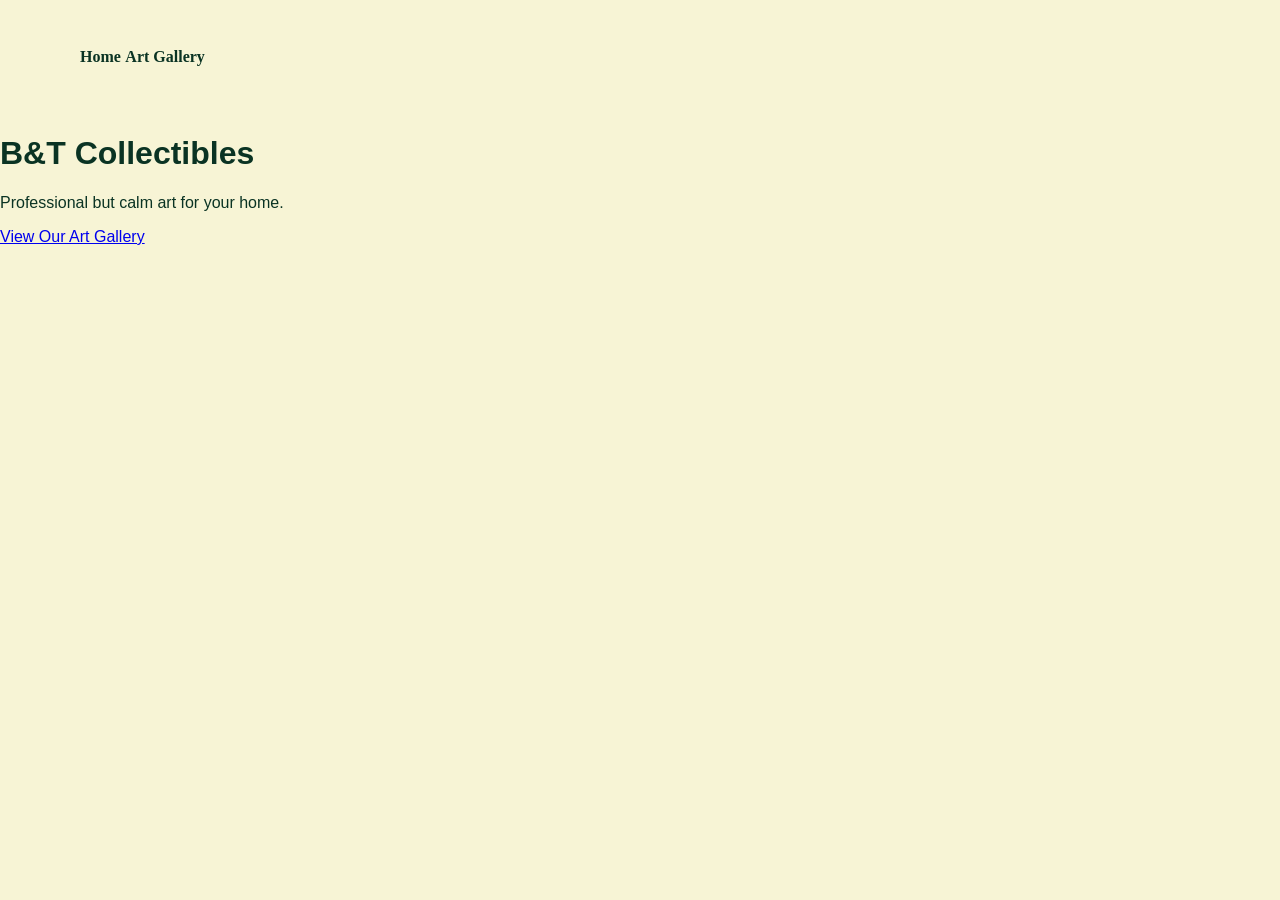
==== index.html @ da13b826 "Update index.html" ====
<!DOCTYPE html>
<html lang="en">
<head>
    <meta charset="UTF-8">
    <title>B&T Collectibles</title>
    <link rel="stylesheet" href="styles.css">
</head>
<body>
    <header>
        <nav>
            <a href="index.html">Home</a>
            <a href="art.html">Art Gallery</a>
        </nav>
    </header>
    <main>
        <h1>B&T Collectibles</h1>
        <p>Professional but calm art for your home.</p>
        <a href="art.html">View Our Art Gallery</a>
    </main>
</body>
</html>
---- styles.css ----
:root {
    --dark-green: #0A3323;
    --moss-green: #839958;
    --beige: #F7F4D5;
    --gold: #C5A059;
}

body { 
    background-color: var(--beige); 
    color: var(--dark-green); 
    font-family: 'Lato', sans-serif; 
    margin: 0; 
    padding: 0; 
    min-height: 100vh;
}

/* Header: Editorial Layout */
header { 
    display: grid; 
    grid-template-columns: 1fr auto 1fr; 
    align-items: center; 
    padding: 3rem 5rem; 
}

.header-left { justify-self: start; }
.header-right { justify-self: end; }

/* Logo Styling */
.logo { 
    font-family: 'Playfair Display', serif; 
    font-size: 2.5rem; 
    text-align: center; 
    line-height: 1.1;
    color: var(--dark-green);
}
.logo span { 
    font-size: 0.8rem; 
    letter-spacing: 6px; 
    color: var(--moss-green); 
    display: block; 
    text-transform: uppercase; 
    margin-top: 10px;
}

/* Nav Links */
header a { 
    color: var(--dark-green); 
    text-decoration: none; 
    font-weight: bold; 
    font-family: 'Playfair Display', serif;
    transition: color 0.3s;
}

.basket-link {
    color: var(--gold); 
    border-bottom: 2px solid var(--gold);
}

header a:hover { color: var(--moss-green); }

/* Card-Based Layout for Forms/Content */
.checkout-card {
    background: #ffffff;
    padding: 3rem;
    border: 1px solid var(--gold);
    border-radius: 8px;
    box-shadow: 0 10px 30px rgba(0,0,0,0.05);
    max-width: 500px;
    margin: 4rem auto;
    text-align: center;
}

input {
    display: block;
    width: 100%;
    padding: 1rem;
    margin-bottom: 1rem;
    border: 1px solid #ddd;
    border-radius: 4px;
    font-family: 'Lato', sans-serif;
    box-sizing: border-box;
}

button {
    width: 100%;
    padding: 1rem;
    background: var(--dark-green);
    color: var(--beige);
    border: none;
    cursor: pointer;
    font-weight: bold;
    text-transform: uppercase;
    transition: 0.3s;
}

button:hover { background: var(--moss-green); }
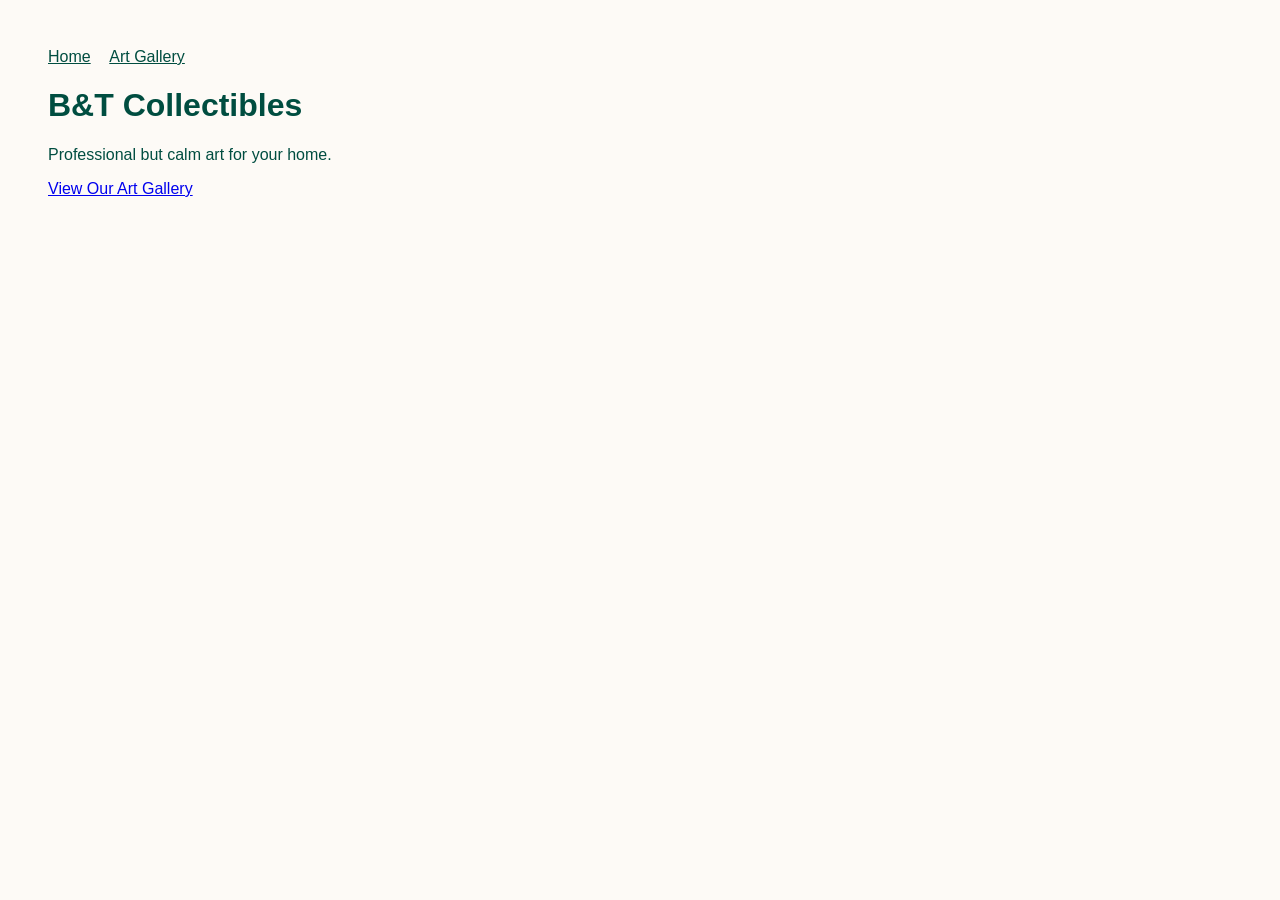
==== commit 74140262: "Update index.html" ====
--- a/index.html
+++ b/index.html
@@ -3,19 +3,18 @@
 <head>
     <meta charset="UTF-8">
     <title>B&T Collectibles</title>
-    <link rel="stylesheet" href="styles.css">
+    <style>
+        body { background-color: #fdfaf6; font-family: sans-serif; color: #004d40; padding: 40px; }
+        nav a { margin-right: 15px; color: #004d40; }
+    </style>
 </head>
 <body>
-    <header>
-        <nav>
-            <a href="index.html">Home</a>
-            <a href="art.html">Art Gallery</a>
-        </nav>
-    </header>
-    <main>
-        <h1>B&T Collectibles</h1>
-        <p>Professional but calm art for your home.</p>
-        <a href="art.html">View Our Art Gallery</a>
-    </main>
+    <nav>
+        <a href="index.html">Home</a>
+        <a href="art.html">Art Gallery</a>
+    </nav>
+    <h1>B&T Collectibles</h1>
+    <p>Professional but calm art for your home.</p>
+    <a href="art.html">View Our Art Gallery</a>
 </body>
 </html>
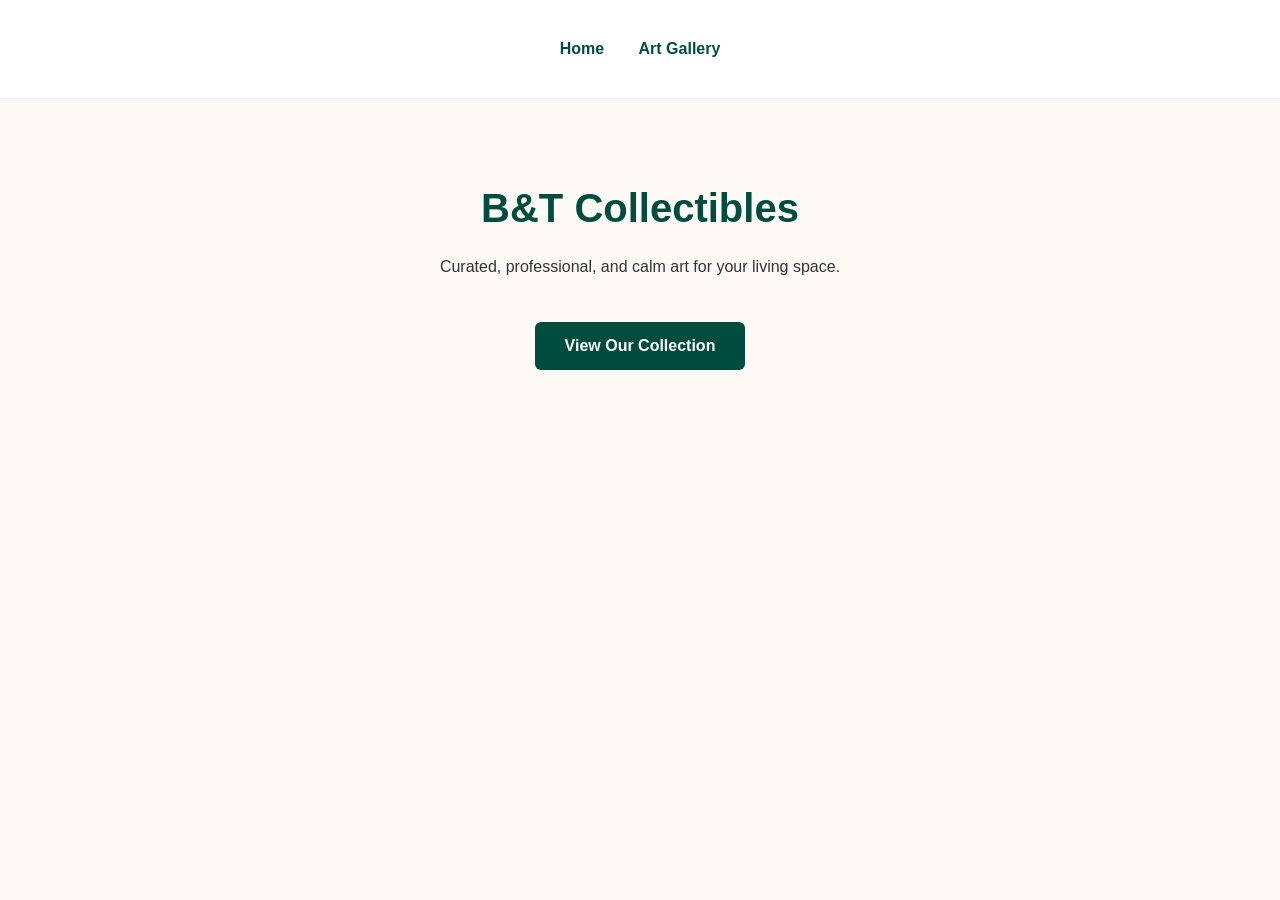
==== commit f40862c3: "Update index.html" ====
--- a/index.html
+++ b/index.html
@@ -2,19 +2,62 @@
 <html lang="en">
 <head>
     <meta charset="UTF-8">
-    <title>B&T Collectibles</title>
+    <title>B&T Collectibles | Professional Art</title>
     <style>
-        body { background-color: #fdfaf6; font-family: sans-serif; color: #004d40; padding: 40px; }
-        nav a { margin-right: 15px; color: #004d40; }
+        /* Shared professional aesthetic */
+        body { 
+            font-family: 'Segoe UI', Tahoma, Geneva, Verdana, sans-serif; 
+            background-color: #fdfaf6; 
+            color: #333; 
+            margin: 0; 
+            padding: 0; 
+            display: flex; 
+            flex-direction: column; 
+            align-items: center; 
+        }
+        header { 
+            width: 100%; 
+            padding: 40px 0; 
+            text-align: center; 
+            background-color: #ffffff;
+            border-bottom: 1px solid #eee;
+        }
+        nav a { 
+            margin: 0 15px; 
+            text-decoration: none; 
+            color: #004d40; 
+            font-weight: 600; 
+        }
+        main { 
+            max-width: 800px; 
+            text-align: center; 
+            padding: 60px 20px; 
+        }
+        h1 { color: #004d40; font-size: 2.5em; }
+        .cta-btn { 
+            display: inline-block; 
+            margin-top: 30px; 
+            padding: 15px 30px; 
+            background: #004d40; 
+            color: white; 
+            text-decoration: none; 
+            border-radius: 6px; 
+            font-weight: bold; 
+        }
     </style>
 </head>
 <body>
-    <nav>
-        <a href="index.html">Home</a>
-        <a href="art.html">Art Gallery</a>
-    </nav>
-    <h1>B&T Collectibles</h1>
-    <p>Professional but calm art for your home.</p>
-    <a href="art.html">View Our Art Gallery</a>
+    <header>
+        <nav>
+            <a href="index.html">Home</a>
+            <a href="art.html">Art Gallery</a>
+        </nav>
+    </header>
+    
+    <main>
+        <h1>B&T Collectibles</h1>
+        <p>Curated, professional, and calm art for your living space.</p>
+        <a href="art.html" class="cta-btn">View Our Collection</a>
+    </main>
 </body>
 </html>
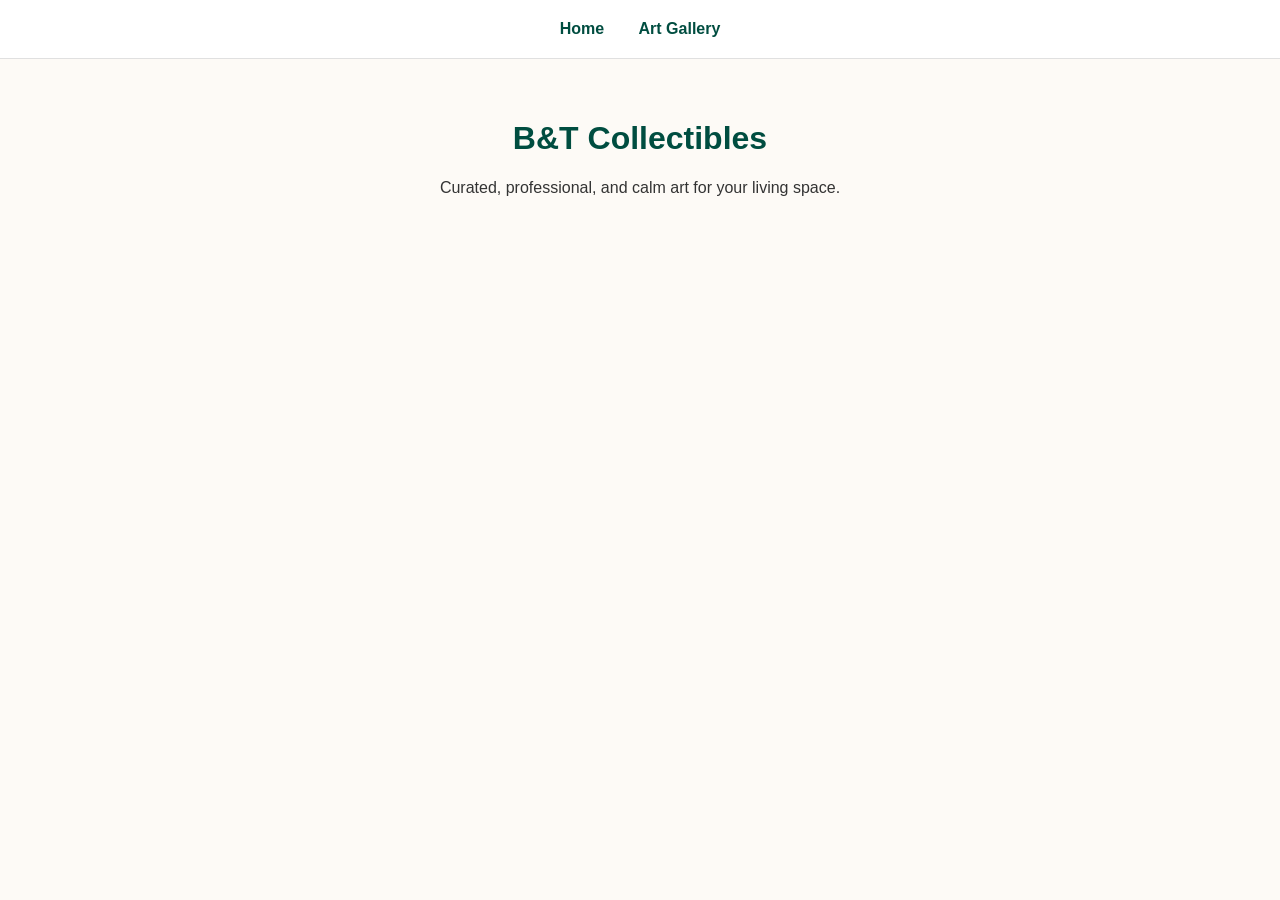
==== commit 556ee45b: "Update index.html" ====
--- a/index.html
+++ b/index.html
@@ -2,62 +2,25 @@
 <html lang="en">
 <head>
     <meta charset="UTF-8">
-    <title>B&T Collectibles | Professional Art</title>
+    <title>B&T Collectibles | Home</title>
     <style>
-        /* Shared professional aesthetic */
-        body { 
-            font-family: 'Segoe UI', Tahoma, Geneva, Verdana, sans-serif; 
-            background-color: #fdfaf6; 
-            color: #333; 
-            margin: 0; 
-            padding: 0; 
-            display: flex; 
-            flex-direction: column; 
-            align-items: center; 
-        }
-        header { 
-            width: 100%; 
-            padding: 40px 0; 
-            text-align: center; 
-            background-color: #ffffff;
-            border-bottom: 1px solid #eee;
-        }
-        nav a { 
-            margin: 0 15px; 
-            text-decoration: none; 
-            color: #004d40; 
-            font-weight: 600; 
-        }
-        main { 
-            max-width: 800px; 
-            text-align: center; 
-            padding: 60px 20px; 
-        }
-        h1 { color: #004d40; font-size: 2.5em; }
-        .cta-btn { 
-            display: inline-block; 
-            margin-top: 30px; 
-            padding: 15px 30px; 
-            background: #004d40; 
-            color: white; 
-            text-decoration: none; 
-            border-radius: 6px; 
-            font-weight: bold; 
-        }
+        body { font-family: 'Segoe UI', sans-serif; background-color: #fdfaf6; color: #333; margin: 0; display: flex; flex-direction: column; min-height: 100vh; }
+        header { background: #ffffff; padding: 20px; text-align: center; border-bottom: 1px solid #e0e0e0; }
+        .nav-links a { margin: 0 15px; text-decoration: none; color: #004d40; font-weight: 600; }
+        main { flex: 1; padding: 40px; text-align: center; }
+        h1 { color: #004d40; }
     </style>
 </head>
 <body>
     <header>
-        <nav>
+        <div class="nav-links">
             <a href="index.html">Home</a>
             <a href="art.html">Art Gallery</a>
-        </nav>
+        </div>
     </header>
-    
     <main>
         <h1>B&T Collectibles</h1>
         <p>Curated, professional, and calm art for your living space.</p>
-        <a href="art.html" class="cta-btn">View Our Collection</a>
     </main>
 </body>
 </html>
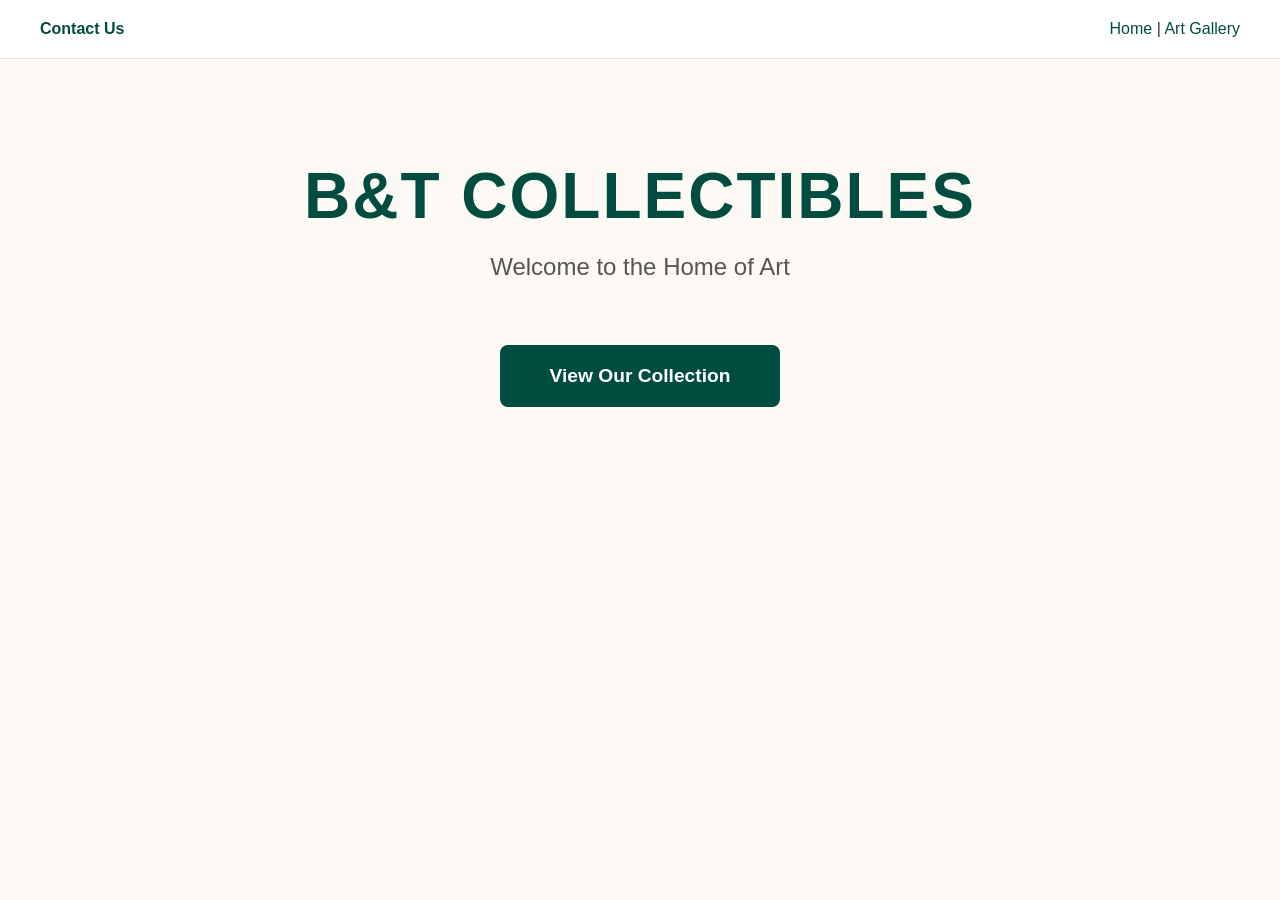
==== commit 1f9861c5: "Update index.html" ====
--- a/index.html
+++ b/index.html
@@ -2,25 +2,41 @@
 <html lang="en">
 <head>
     <meta charset="UTF-8">
-    <title>B&T Collectibles | Home</title>
+    <title>Home | B&T Collectibles</title>
     <style>
-        body { font-family: 'Segoe UI', sans-serif; background-color: #fdfaf6; color: #333; margin: 0; display: flex; flex-direction: column; min-height: 100vh; }
-        header { background: #ffffff; padding: 20px; text-align: center; border-bottom: 1px solid #e0e0e0; }
-        .nav-links a { margin: 0 15px; text-decoration: none; color: #004d40; font-weight: 600; }
-        main { flex: 1; padding: 40px; text-align: center; }
-        h1 { color: #004d40; }
+        body { font-family: 'Segoe UI', sans-serif; background-color: #fdfaf6; color: #333; margin: 0; padding: 0; }
+        
+        /* Top Navigation Area */
+        .top-bar { display: flex; justify-content: space-between; align-items: center; padding: 20px 40px; background: #ffffff; border-bottom: 1px solid #e0e0e0; }
+        .contact-info a { text-decoration: none; color: #004d40; font-weight: 600; }
+        
+        /* Grand Title Area */
+        .hero { text-align: center; padding: 100px 20px; }
+        .brand-name { font-size: 4em; color: #004d40; margin: 0; letter-spacing: 2px; text-transform: uppercase; }
+        .welcome-text { font-size: 1.5em; color: #555; margin-top: 20px; font-weight: 300; }
+        
+        /* Action Button */
+        .gallery-btn { display: inline-block; margin-top: 40px; padding: 20px 50px; background: #004d40; color: white; text-decoration: none; border-radius: 8px; font-size: 1.2em; font-weight: bold; transition: background 0.3s; }
+        .gallery-btn:hover { background: #00332a; }
     </style>
 </head>
 <body>
-    <header>
-        <div class="nav-links">
-            <a href="index.html">Home</a>
-            <a href="art.html">Art Gallery</a>
+
+    <div class="top-bar">
+        <div class="contact-info">
+            <a href="mailto:contact@btcollectibles.com">Contact Us</a>
         </div>
-    </header>
-    <main>
-        <h1>B&T Collectibles</h1>
-        <p>Curated, professional, and calm art for your living space.</p>
+        <div>
+            <a href="index.html" style="text-decoration: none; color: #004d40;">Home</a> | 
+            <a href="art.html" style="text-decoration: none; color: #004d40;">Art Gallery</a>
+        </div>
+    </div>
+
+    <main class="hero">
+        <h1 class="brand-name">B&T Collectibles</h1>
+        <p class="welcome-text">Welcome to the Home of Art</p>
+        <a href="art.html" class="gallery-btn">View Our Collection</a>
     </main>
+
 </body>
 </html>
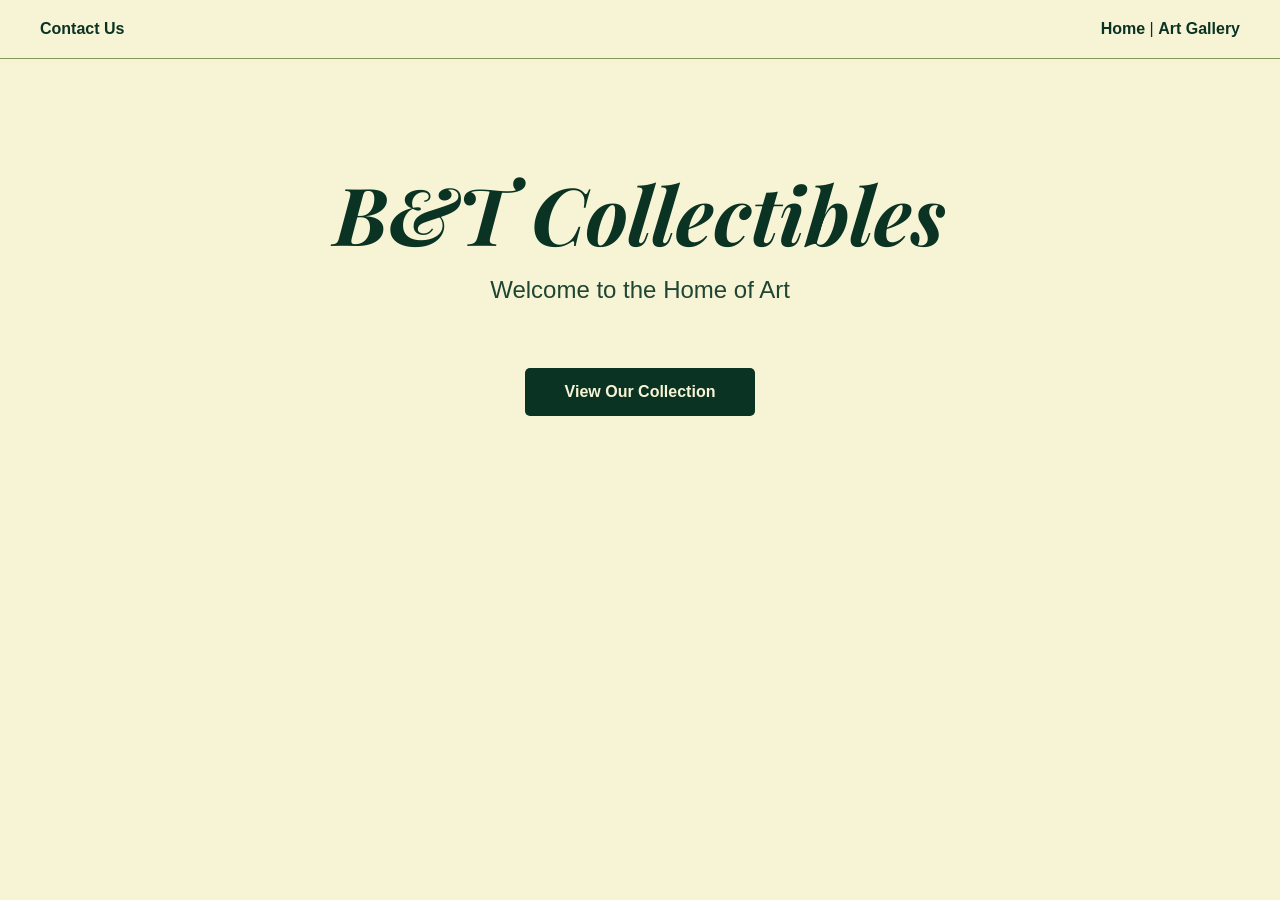
==== commit b9d6e614: "Update index.html" ====
--- a/index.html
+++ b/index.html
@@ -3,32 +3,59 @@
 <head>
     <meta charset="UTF-8">
     <title>Home | B&T Collectibles</title>
+    <!-- Importing a grand calligraphic font from Google Fonts -->
+    <link href="https://fonts.googleapis.com/css2?family=Playfair+Display:ital,wght@1,700&display=swap" rel="stylesheet">
     <style>
-        body { font-family: 'Segoe UI', sans-serif; background-color: #fdfaf6; color: #333; margin: 0; padding: 0; }
+        body { 
+            /* Applying Beige background from colour scheme.jpg */
+            background-color: #F7F4D5; 
+            color: #0A3323; 
+            font-family: 'Segoe UI', sans-serif; 
+            margin: 0; 
+            padding: 0; 
+        }
         
-        /* Top Navigation Area */
-        .top-bar { display: flex; justify-content: space-between; align-items: center; padding: 20px 40px; background: #ffffff; border-bottom: 1px solid #e0e0e0; }
-        .contact-info a { text-decoration: none; color: #004d40; font-weight: 600; }
+        .top-bar { 
+            display: flex; 
+            justify-content: space-between; 
+            padding: 20px 40px; 
+            border-bottom: 1px solid #839958; /* Moss green accent */
+        }
+        .top-bar a { text-decoration: none; color: #0A3323; font-weight: 600; }
         
-        /* Grand Title Area */
         .hero { text-align: center; padding: 100px 20px; }
-        .brand-name { font-size: 4em; color: #004d40; margin: 0; letter-spacing: 2px; text-transform: uppercase; }
-        .welcome-text { font-size: 1.5em; color: #555; margin-top: 20px; font-weight: 300; }
         
-        /* Action Button */
-        .gallery-btn { display: inline-block; margin-top: 40px; padding: 20px 50px; background: #004d40; color: white; text-decoration: none; border-radius: 8px; font-size: 1.2em; font-weight: bold; transition: background 0.3s; }
-        .gallery-btn:hover { background: #00332a; }
+        /* Grand calligraphy-style title */
+        .brand-name { 
+            font-family: 'Playfair Display', serif; 
+            font-style: italic; 
+            font-size: 5em; 
+            color: #0A3323; 
+            margin: 0; 
+        }
+        
+        .welcome-text { font-size: 1.5em; color: #0A3323; margin-top: 10px; opacity: 0.9; }
+        
+        .gallery-btn { 
+            display: inline-block; 
+            margin-top: 40px; 
+            padding: 15px 40px; 
+            background: #0A3323; 
+            color: #F7F4D5; 
+            text-decoration: none; 
+            border-radius: 5px; 
+            font-weight: bold; 
+            transition: 0.3s; 
+        }
+        .gallery-btn:hover { background: #839958; color: #0A3323; }
     </style>
 </head>
 <body>
 
     <div class="top-bar">
-        <div class="contact-info">
-            <a href="mailto:contact@btcollectibles.com">Contact Us</a>
-        </div>
+        <a href="mailto:contact@btcollectibles.com">Contact Us</a>
         <div>
-            <a href="index.html" style="text-decoration: none; color: #004d40;">Home</a> | 
-            <a href="art.html" style="text-decoration: none; color: #004d40;">Art Gallery</a>
+            <a href="index.html">Home</a> | <a href="art.html">Art Gallery</a>
         </div>
     </div>
 
